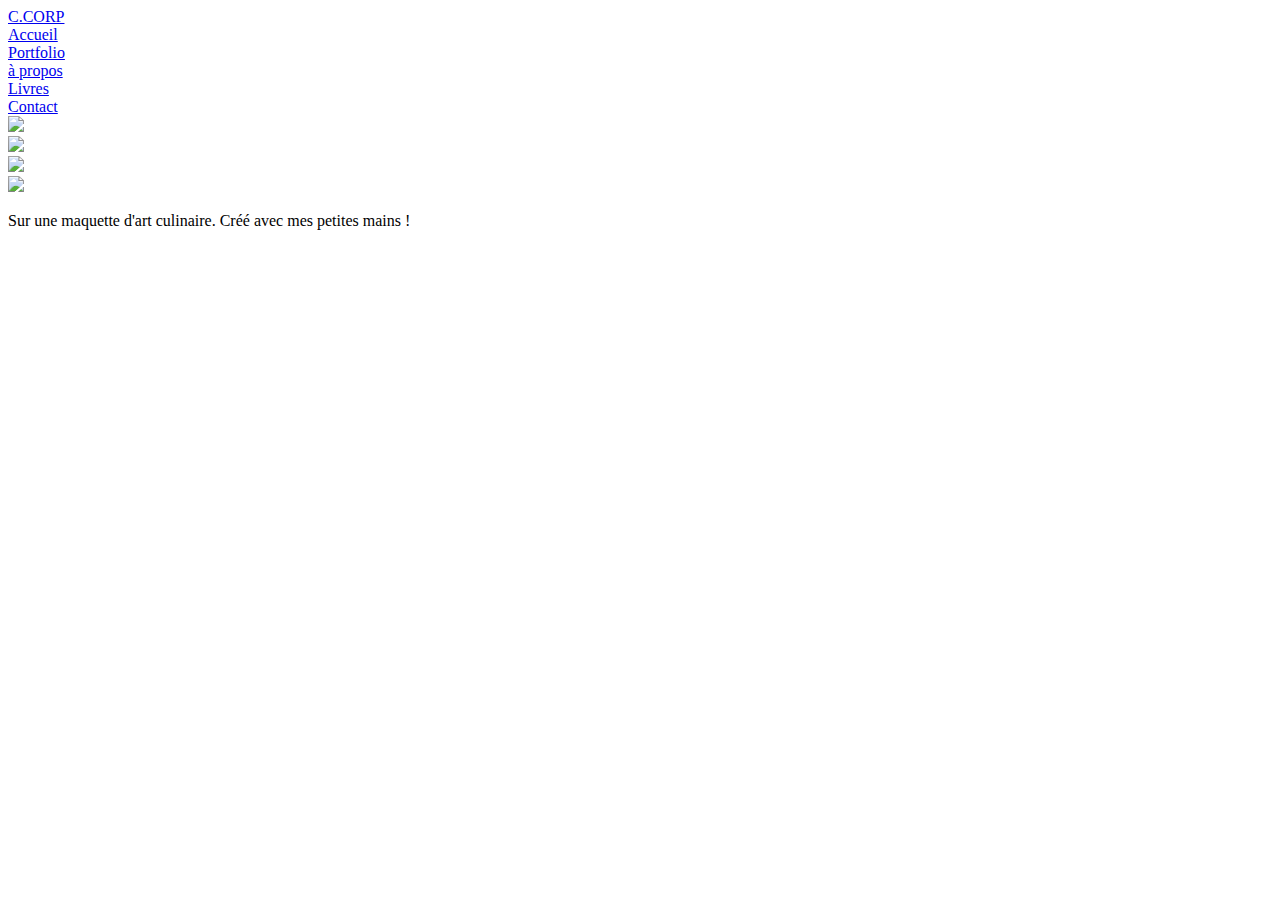
==== pages/a-propos.html @ a7856054 "reorganisation fichier + debut test react" ====
<!DOCTYPE html>
<html lang="en">
  <head>
    <meta charset="UTF-8" />
    <meta name="viewport" content="width=device-width, initial-scale=1.0" />
    <title>A propos</title>
    <link rel="stylesheet" href="./style/a-propos.css" />
  </head>
  <body>
    <header>
      <div class="content">
        <div id="title"><a href="../index.html"> C.CORP</a></div>
        <div class="menu">
          <li id="accueil">
            <a class="content-menu" href="../index.html">Accueil</a>
          </li>
          <li id="portfolio">
            <a class="content-menu" href="./portefolio.html">Portfolio</a>
          </li>
          <li id="aPropos">
            <a class="content-menu" href="./a-propos.html">à propos</a>
          </li>
          <li id="livres">
            <a class="content-menu" href="./livres.html">Livres</a>
          </li>
          <li id="contact">
            <a class="content-menu" href="./contact.html"> Contact</a>
          </li>
        </div>
      </div>
    </header>
    <main id="page-content">
      <div id="img-content">
        <img
          src="./assets/img/background/happiness-4628417_1920.jpg"
          id="left-img"
        />
      </div>
      <div id="text-content"></div>
      <div id="text-content"></div>
      <div class="button"></div>
    </main>
    <footer>
      <div class="social-media">
        <li class="social-liste">
          <a href="https://instagram.com"
            ><img
              class="social-icon"
              src="./assets/img/icon/instagram-sketched.png"
          /></a>
        </li>
        <li class="social-liste">
          <a href="https://facebook.com"
            ><img class="social-icon" src="./assets/img/icon/facebook.png"
          /></a>
        </li>
        <li class="social-liste">
          <a href="https://twitter.com"
            ><img class="social-icon" src="./assets/img/icon/twitter.png"
          /></a>
        </li>
      </div>
      <p class="footer-content">
        Sur une maquette d'art culinaire. Créé avec mes petites mains !
      </p>
    </footer>
  </body>
</html>
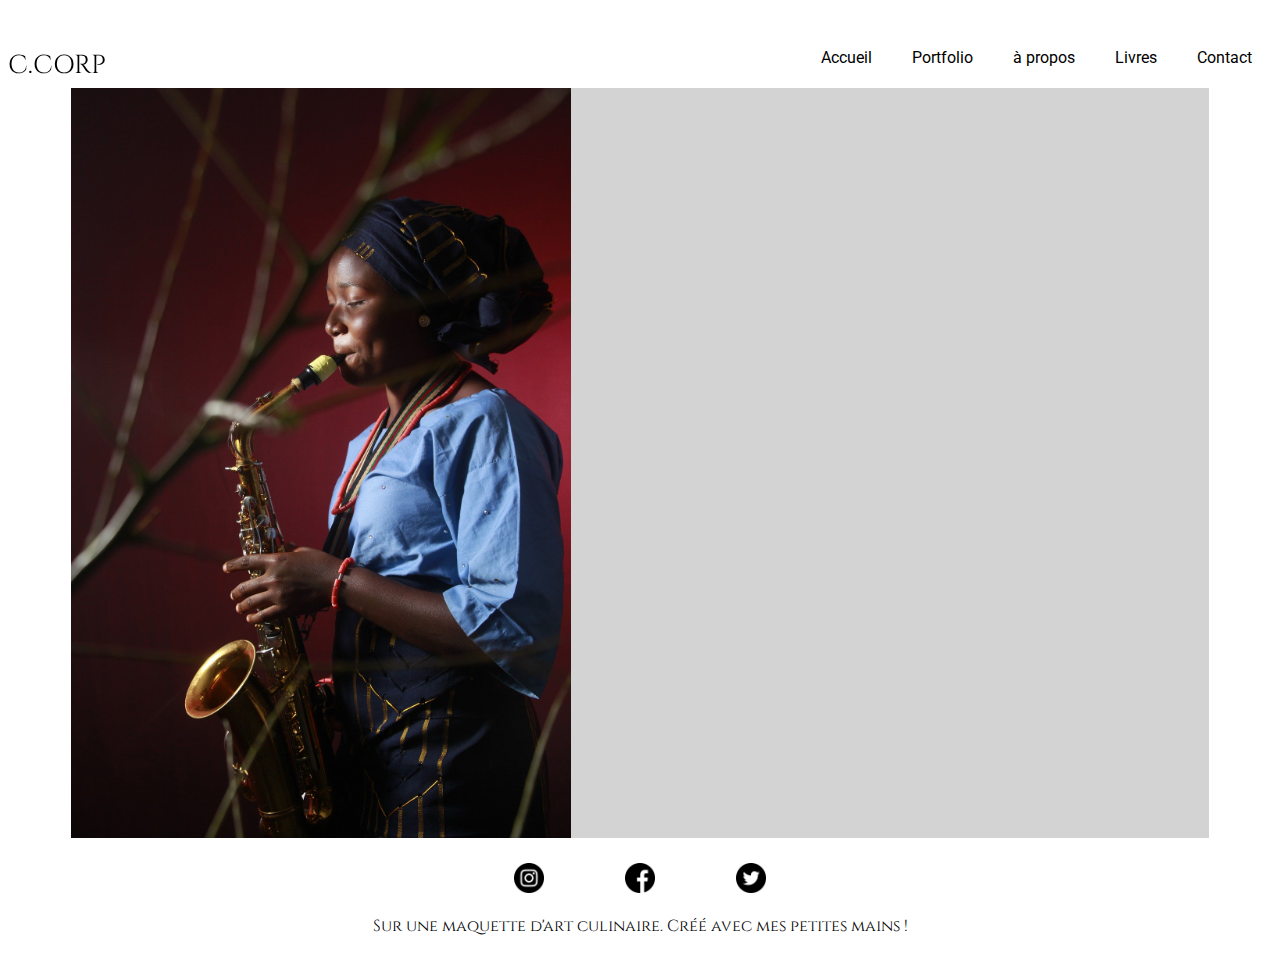
==== commit 4d9c8fb4: "wip" ====
--- a/pages/a-propos.html
+++ b/pages/a-propos.html
@@ -4,7 +4,7 @@
     <meta charset="UTF-8" />
     <meta name="viewport" content="width=device-width, initial-scale=1.0" />
     <title>A propos</title>
-    <link rel="stylesheet" href="./style/a-propos.css" />
+    <link rel="stylesheet" href="../style/a-propos.css" />
   </head>
   <body>
     <header>
@@ -32,7 +32,7 @@
     <main id="page-content">
       <div id="img-content">
         <img
-          src="./assets/img/background/happiness-4628417_1920.jpg"
+          src="../assets/img/background/happiness-4628417_1920.jpg"
           id="left-img"
         />
       </div>
@@ -46,17 +46,17 @@
           <a href="https://instagram.com"
             ><img
               class="social-icon"
-              src="./assets/img/icon/instagram-sketched.png"
+              src="../assets/img/icon/instagram-sketched.png"
           /></a>
         </li>
         <li class="social-liste">
           <a href="https://facebook.com"
-            ><img class="social-icon" src="./assets/img/icon/facebook.png"
+            ><img class="social-icon" src="../assets/img/icon/facebook.png"
           /></a>
         </li>
         <li class="social-liste">
           <a href="https://twitter.com"
-            ><img class="social-icon" src="./assets/img/icon/twitter.png"
+            ><img class="social-icon" src="../assets/img/icon/twitter.png"
           /></a>
         </li>
       </div>
--- a/style/a-propos.css
+++ b/style/a-propos.css
@@ -0,0 +1,89 @@
+@import url("https://fonts.googleapis.com/css2?family=Cinzel:wght@400;700;900&display=swap");
+@import url("https://fonts.googleapis.com/css2?family=Roboto:wght@100;300&display=swap");
+
+html {
+  font-family: "Cinzel";
+}
+
+header {
+  height: 60px;
+  position: sticky;
+  width: 100%;
+  padding-top: 20px;
+  top: 0;
+  background-color: white;
+  z-index: 1;
+}
+
+.content {
+  display: flex;
+  margin-top: 20px;
+  justify-content: space-between;
+}
+
+a {
+  text-decoration: none;
+  color: black;
+}
+.content-menu:hover {
+  color: gray;
+}
+
+#title {
+  font-size: 26px;
+  position: sticky;
+  top: 20px;
+}
+
+.menu {
+  display: flex;
+  font-family: "Roboto";
+  list-style: none;
+}
+
+.content-menu {
+  padding: 0px 20px;
+  margin-top: 10px;
+}
+
+#page-content {
+    background-color: lightgray;
+    margin: auto;
+    width: 90%;
+    height: 750px;
+    animation: fadein 2s;
+  }
+  #left-img{
+      position: relative;
+      z-index: 0;
+      
+      height: 750px;
+  }
+  
+  .footer-content {
+    text-align: center;
+    font-size: 12pt;
+  }
+  
+  .social-media {
+    margin-top: 2%;
+    width: 20%;
+    display: flex;
+    justify-content: space-between;
+    margin-left:40%;
+    text-decoration: none;
+  }
+  .social-icon {
+    width: 30px;
+  }
+  .social-liste{
+    list-style: none;
+  }
+  @keyframes fadein {
+    from {
+      opacity: 0;
+    }
+    to {
+      opacity: 1;
+    }
+  }